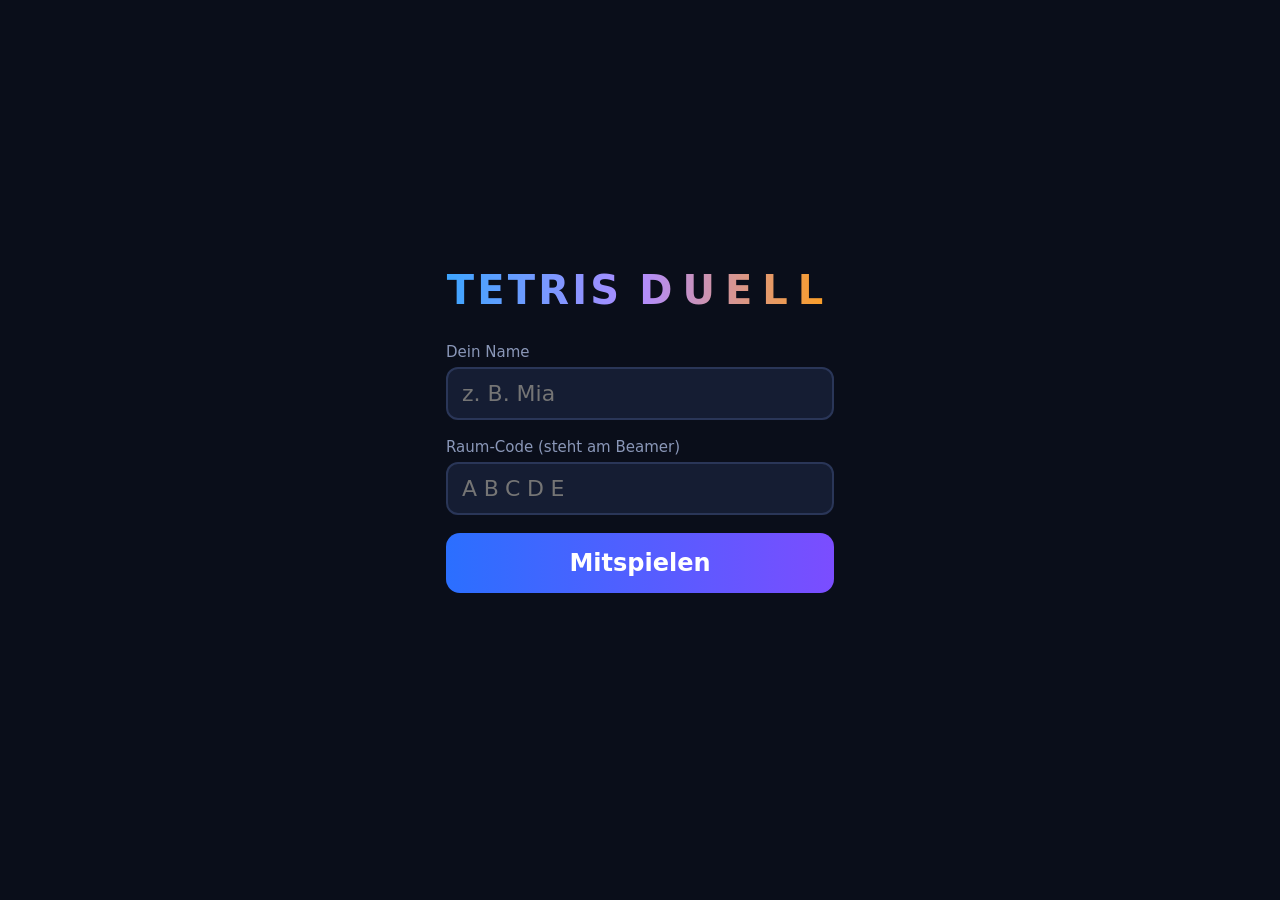
==== controller.html @ c021568d "Tetris-Duell: Beamer-Ansicht mit zwei Smartphones als Controller Statische Web-App (GitHub Pages gee" ====
<!doctype html>
<html lang="de">
<head>
  <meta charset="utf-8">
  <meta name="viewport" content="width=device-width, initial-scale=1, maximum-scale=1, user-scalable=no, viewport-fit=cover">
  <meta name="theme-color" content="#0a0e1a">
  <meta name="apple-mobile-web-app-capable" content="yes">
  <title>Tetris-Duell – Controller</title>
  <link rel="icon" href="data:image/svg+xml,%3Csvg xmlns=%27http://www.w3.org/2000/svg%27 viewBox=%270 0 3 2%27%3E%3Cpath fill=%27%23a855f7%27 d=%27M0 1h3v1H0zM1 0h1v1H1z%27/%3E%3C/svg%3E">
  <link rel="stylesheet" href="css/controller.css">
</head>
<body>
  <!-- Beitreten -->
  <section id="join" class="screen">
    <h1>TETRIS <span>DUELL</span></h1>
    <label>Dein Name
      <input id="name" maxlength="16" autocomplete="off" placeholder="z. B. Mia">
    </label>
    <label id="codeLabel">Raum-Code (steht am Beamer)
      <input id="code" maxlength="5" autocomplete="off" autocapitalize="characters" placeholder="ABCDE">
    </label>
    <button id="btnJoin">Mitspielen</button>
    <p id="joinMsg" class="msg"></p>
  </section>

  <!-- Gamepad -->
  <section id="pad" class="screen" hidden>
    <header id="bar">
      <div class="who"><span id="pdot"></span><b id="pname">…</b></div>
      <div id="info">Verbinde …</div>
    </header>
    <div id="status" class="status"></div>
    <div class="controls">
      <div class="cluster left">
        <button class="btn" data-a="left" aria-label="Links">◀</button>
        <button class="btn" data-a="right" aria-label="Rechts">▶</button>
        <button class="btn wide soft" data-a="down" aria-label="Schneller">▼<small>schneller</small></button>
      </div>
      <div class="cluster right">
        <button class="btn small" data-a="hold" aria-label="Halten">⇄<small>halten</small></button>
        <button class="btn small" data-a="ccw" aria-label="Gegen den Uhrzeigersinn drehen">↺</button>
        <button class="btn wide rot" data-a="cw" aria-label="Drehen">↻<small>drehen</small></button>
        <button class="btn wide drop" data-a="drop" aria-label="Fallen lassen">⤓<small>fallen lassen</small></button>
      </div>
    </div>
  </section>

  <script src="vendor/peerjs.min.js"></script>
  <script src="js/controller.js"></script>
</body>
</html>
---- css/controller.css ----
:root {
  --bg: #0a0e1a;
  --panel: #151d33;
  --line: #2a3658;
  --text: #e8ecf8;
  --muted: #8a97b8;
  --accent: #3da5ff;
  --ok: #2ecc71;
  --bad: #ff4d5e;
}
* { box-sizing: border-box; -webkit-tap-highlight-color: transparent; }
html, body {
  margin: 0; height: 100%;
  background: var(--bg); color: var(--text);
  font-family: system-ui, -apple-system, "Segoe UI", Roboto, Arial, sans-serif;
  overscroll-behavior: none;
}
body { -webkit-user-select: none; user-select: none; -webkit-touch-callout: none; }
.screen[hidden] { display: none !important; }

/* ---------- Beitreten ---------- */
#join {
  min-height: 100%; display: flex; flex-direction: column; justify-content: center; gap: 18px;
  padding: 24px 16px; max-width: 420px; margin: 0 auto;
}
#join h1 { text-align: center; font-size: 40px; margin: 0 0 12px; letter-spacing: .08em;
  background: linear-gradient(90deg, #3da5ff, #b18cff, #ff9f1c);
  -webkit-background-clip: text; background-clip: text; color: transparent; }
#join h1 span { letter-spacing: .25em; }
label { display: flex; flex-direction: column; gap: 6px; color: var(--muted); font-size: 15px; }
input {
  font: inherit; font-size: 22px; padding: 12px 14px; border-radius: 12px;
  border: 2px solid var(--line); background: var(--panel); color: var(--text);
  -webkit-user-select: text; user-select: text;
}
input:focus { outline: none; border-color: var(--accent); }
#code { text-transform: uppercase; letter-spacing: .3em; }
#btnJoin {
  font: inherit; font-size: 24px; font-weight: 800; padding: 16px; border: none; border-radius: 14px;
  background: linear-gradient(90deg, #2b6fff, #7b4dff); color: #fff;
}
#btnJoin:disabled { opacity: .5; }
.msg { text-align: center; color: var(--muted); min-height: 1.4em; margin: 0; }
.msg.err { color: var(--bad); }

/* ---------- Gamepad ---------- */
#pad {
  position: fixed; inset: 0;
  display: flex; flex-direction: column;
  padding: max(10px, env(safe-area-inset-top)) max(10px, env(safe-area-inset-right)) max(10px, env(safe-area-inset-bottom)) max(10px, env(safe-area-inset-left));
  gap: 10px;
  touch-action: none;
  border-top: 6px solid var(--accent);
  transition: background .3s;
}
#bar { display: flex; justify-content: space-between; align-items: center; gap: 10px; font-size: 18px; }
.who { display: flex; align-items: center; gap: 8px; min-width: 0; }
.who b { color: var(--accent); white-space: nowrap; overflow: hidden; text-overflow: ellipsis; font-size: 20px; }
#pdot { width: 12px; height: 12px; border-radius: 50%; background: var(--muted); flex: none; }
#pdot.on { background: var(--ok); }
#pdot.off { background: var(--bad); }
#info { color: var(--muted); font-size: 15px; text-align: right; white-space: nowrap; }
.status {
  flex: 0 0 auto; min-height: 64px;
  display: flex; align-items: center; justify-content: center; text-align: center;
  font-size: 26px; font-weight: 800; line-height: 1.15; padding: 4px;
}
.status.big { font-size: 64px; }
#pad.win { background: #0f3d26; }
#pad.lose { background: #3d0f16; }
#pad.hit { animation: hit .35s; }
@keyframes hit { 0% { background: #5a1520; } 100% { background: var(--bg); } }

.controls { flex: 1; display: flex; gap: 12px; min-height: 0; }
.cluster { flex: 1; display: grid; gap: 10px; grid-template-columns: 1fr 1fr; min-height: 0; }
.cluster.left { grid-template-rows: 2fr 1fr; }
.cluster.right { grid-template-rows: 0.8fr 1.6fr 1.2fr; }
.btn {
  font: inherit; color: var(--text);
  background: var(--panel); border: 2px solid var(--line); border-radius: 18px;
  font-size: clamp(28px, 9vmin, 64px); font-weight: 700;
  display: flex; flex-direction: column; align-items: center; justify-content: center; gap: 2px;
  touch-action: none; padding: 0; min-height: 0;
}
.btn small { font-size: 13px; font-weight: 600; color: var(--muted); text-transform: uppercase; letter-spacing: .05em; }
.btn.small { font-size: clamp(22px, 7vmin, 44px); }
.btn.wide { grid-column: span 2; }
.btn.rot { background: #1d2b52; }
.btn.drop { background: #3a1d52; }
.btn.pressed { background: var(--accent); border-color: var(--accent); color: #fff; transform: scale(.97); }
.btn.pressed small { color: #fff; }
#pad.inactive .btn { opacity: .45; }
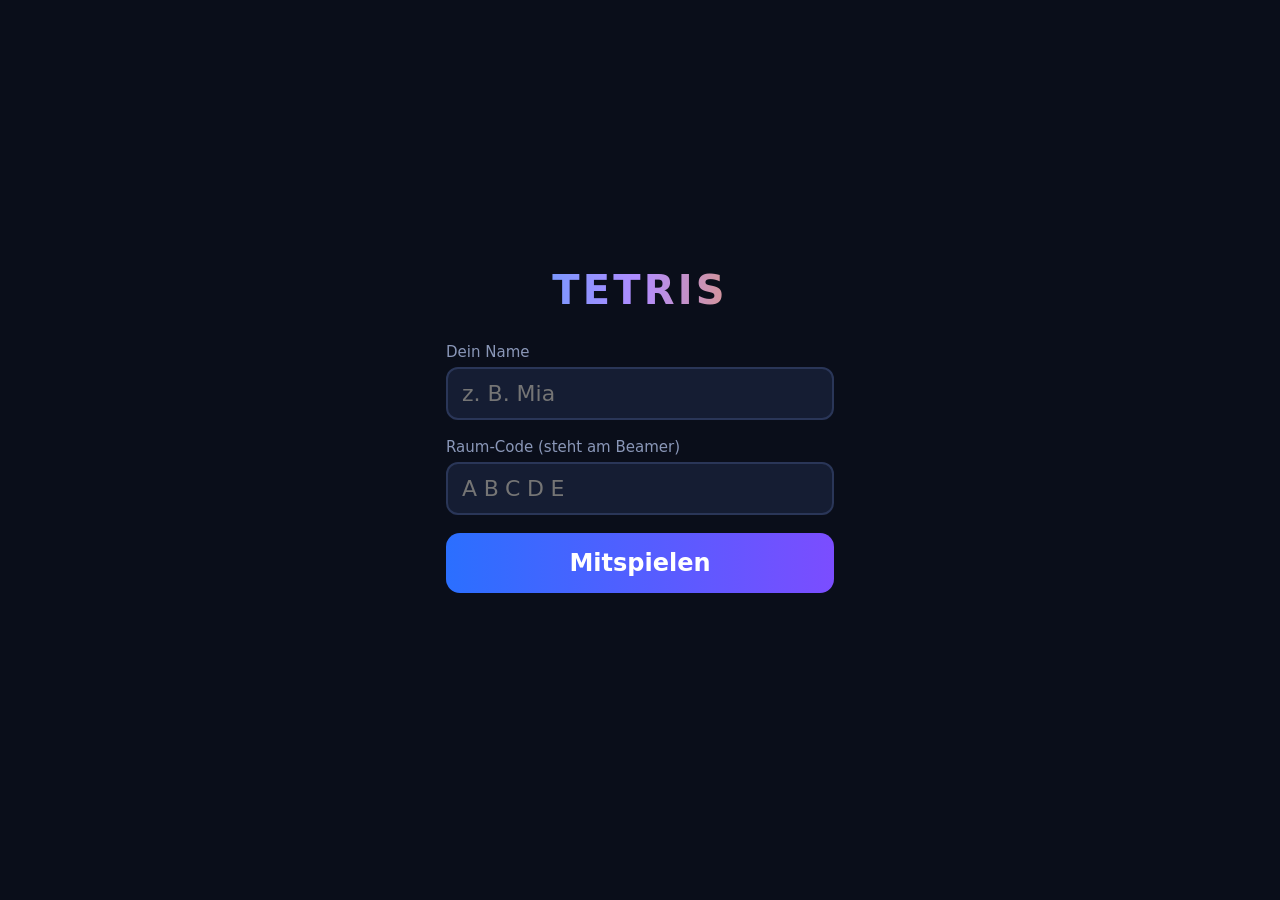
==== commit 4dc6ae51: "Klassenturnier: Qualifikation fuer bis zu 30 Handys + Finale-Duell Runde 1: alle SuS scannen einen Q" ====
--- a/controller.html
+++ b/controller.html
@@ -5,14 +5,14 @@
   <meta name="viewport" content="width=device-width, initial-scale=1, maximum-scale=1, user-scalable=no, viewport-fit=cover">
   <meta name="theme-color" content="#0a0e1a">
   <meta name="apple-mobile-web-app-capable" content="yes">
-  <title>Tetris-Duell – Controller</title>
+  <title>Tetris – Mitspielen</title>
   <link rel="icon" href="data:image/svg+xml,%3Csvg xmlns=%27http://www.w3.org/2000/svg%27 viewBox=%270 0 3 2%27%3E%3Cpath fill=%27%23a855f7%27 d=%27M0 1h3v1H0zM1 0h1v1H1z%27/%3E%3C/svg%3E">
   <link rel="stylesheet" href="css/controller.css">
 </head>
 <body>
   <!-- Beitreten -->
   <section id="join" class="screen">
-    <h1>TETRIS <span>DUELL</span></h1>
+    <h1>TETRIS</h1>
     <label>Dein Name
       <input id="name" maxlength="16" autocomplete="off" placeholder="z. B. Mia">
     </label>
@@ -23,29 +23,26 @@
     <p id="joinMsg" class="msg"></p>
   </section>
 
-  <!-- Gamepad -->
+  <!-- Spiel / Gamepad -->
   <section id="pad" class="screen" hidden>
     <header id="bar">
       <div class="who"><span id="pdot"></span><b id="pname">…</b></div>
-      <div id="info">Verbinde …</div>
+      <div id="info"></div>
     </header>
-    <div id="status" class="status"></div>
-    <div class="controls">
-      <div class="cluster left">
-        <button class="btn" data-a="left" aria-label="Links">◀</button>
-        <button class="btn" data-a="right" aria-label="Rechts">▶</button>
-        <button class="btn wide soft" data-a="down" aria-label="Schneller">▼<small>schneller</small></button>
-      </div>
-      <div class="cluster right">
-        <button class="btn small" data-a="hold" aria-label="Halten">⇄<small>halten</small></button>
-        <button class="btn small" data-a="ccw" aria-label="Gegen den Uhrzeigersinn drehen">↺</button>
-        <button class="btn wide rot" data-a="cw" aria-label="Drehen">↻<small>drehen</small></button>
-        <button class="btn wide drop" data-a="drop" aria-label="Fallen lassen">⤓<small>fallen lassen</small></button>
-      </div>
+    <div id="stage">
+      <canvas id="field" hidden></canvas>
+      <div id="status" class="status"></div>
+    </div>
+    <div class="controls" id="controls" hidden>
+      <button class="btn" data-a="left" aria-label="Links">◀</button>
+      <button class="btn rot" data-a="cw" aria-label="Drehen">↻</button>
+      <button class="btn" data-a="right" aria-label="Rechts">▶</button>
     </div>
   </section>
 
   <script src="vendor/peerjs.min.js"></script>
+  <script src="js/tetris.js"></script>
+  <script src="js/render.js"></script>
   <script src="js/controller.js"></script>
 </body>
 </html>
--- a/css/controller.css
+++ b/css/controller.css
@@ -4,7 +4,7 @@
   --line: #2a3658;
   --text: #e8ecf8;
   --muted: #8a97b8;
-  --accent: #3da5ff;
+  --accent: #a78bfa;
   --ok: #2ecc71;
   --bad: #ff4d5e;
 }
@@ -61,8 +61,8 @@
 #pdot.off { background: var(--bad); }
 #info { color: var(--muted); font-size: 15px; text-align: right; white-space: nowrap; }
 .status {
-  flex: 0 0 auto; min-height: 64px;
-  display: flex; align-items: center; justify-content: center; text-align: center;
+  min-height: 64px;
+  display: flex; flex-direction: column; align-items: center; justify-content: center; text-align: center;
   font-size: 26px; font-weight: 800; line-height: 1.15; padding: 4px;
 }
 .status.big { font-size: 64px; }
@@ -71,22 +71,22 @@
 #pad.hit { animation: hit .35s; }
 @keyframes hit { 0% { background: #5a1520; } 100% { background: var(--bg); } }
 
-.controls { flex: 1; display: flex; gap: 12px; min-height: 0; }
-.cluster { flex: 1; display: grid; gap: 10px; grid-template-columns: 1fr 1fr; min-height: 0; }
-.cluster.left { grid-template-rows: 2fr 1fr; }
-.cluster.right { grid-template-rows: 0.8fr 1.6fr 1.2fr; }
+#stage { flex: 1; min-height: 0; position: relative; display: flex; align-items: center; justify-content: center; }
+#field { display: block; }
+#field[hidden] { display: none; }
+#stage .status { position: absolute; inset: 0; pointer-events: none; }
+#stage.overlay .status { background: rgba(6, 9, 18, .78); border-radius: 14px; }
+.controls { flex: 0 0 auto; height: min(24vh, 190px); display: grid; grid-template-columns: 1fr 1.25fr 1fr; gap: 10px; }
+.controls[hidden] { display: none; }
 .btn {
   font: inherit; color: var(--text);
   background: var(--panel); border: 2px solid var(--line); border-radius: 18px;
-  font-size: clamp(28px, 9vmin, 64px); font-weight: 700;
-  display: flex; flex-direction: column; align-items: center; justify-content: center; gap: 2px;
+  font-size: clamp(34px, 11vmin, 72px); font-weight: 700;
+  display: flex; align-items: center; justify-content: center;
   touch-action: none; padding: 0; min-height: 0;
 }
-.btn small { font-size: 13px; font-weight: 600; color: var(--muted); text-transform: uppercase; letter-spacing: .05em; }
-.btn.small { font-size: clamp(22px, 7vmin, 44px); }
-.btn.wide { grid-column: span 2; }
 .btn.rot { background: #1d2b52; }
-.btn.drop { background: #3a1d52; }
 .btn.pressed { background: var(--accent); border-color: var(--accent); color: #fff; transform: scale(.97); }
-.btn.pressed small { color: #fff; }
 #pad.inactive .btn { opacity: .45; }
+.status small { display: block; font-size: 17px; font-weight: 600; color: var(--muted); margin-top: 6px; }
+.status .hl { color: var(--accent); }
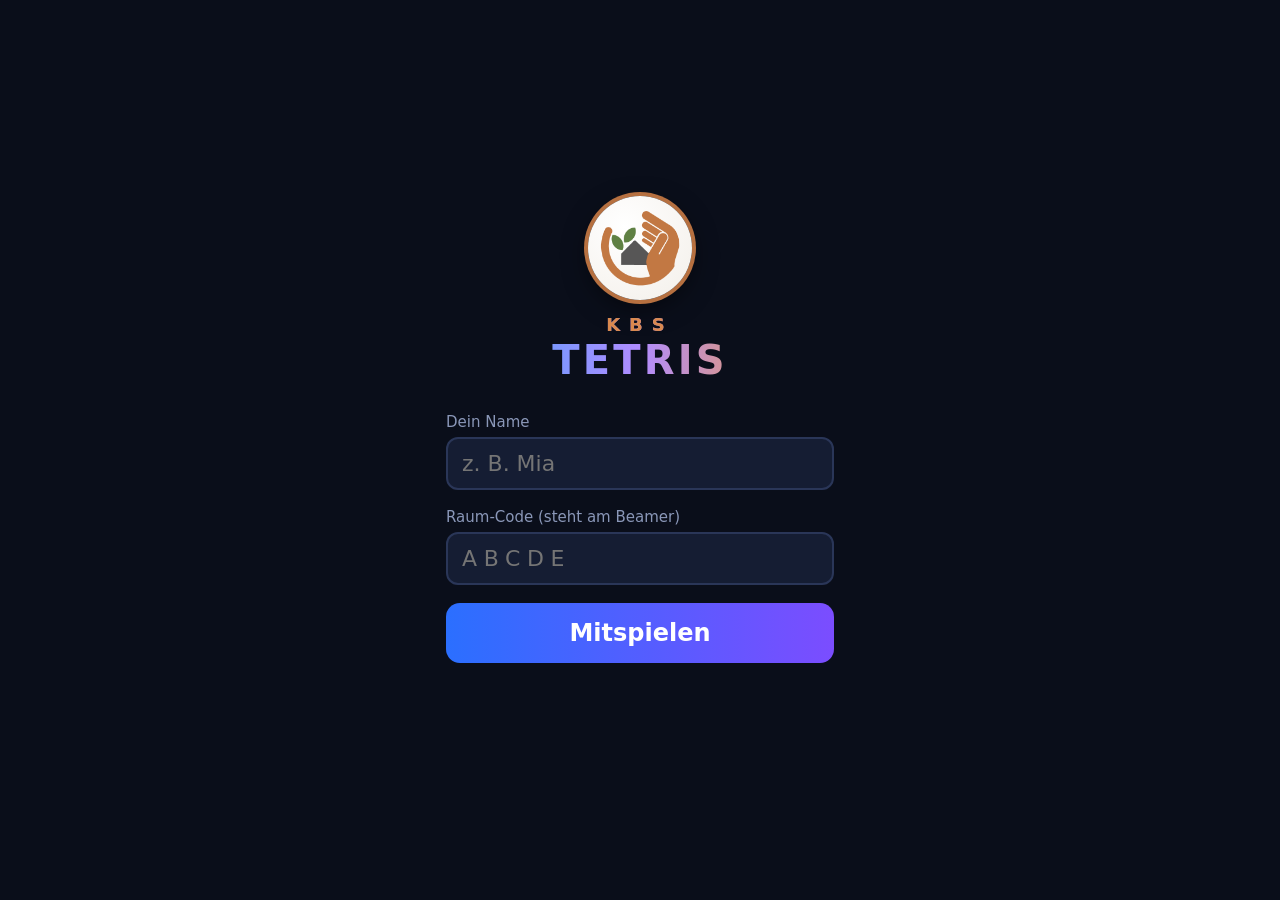
==== commit 7e3980b2: "Schullogo und neuer Name: KBS TETRIS KLASSENTURNIER Logo als runde, helle Plakette (damit das graue " ====
--- a/controller.html
+++ b/controller.html
@@ -5,14 +5,15 @@
   <meta name="viewport" content="width=device-width, initial-scale=1, maximum-scale=1, user-scalable=no, viewport-fit=cover">
   <meta name="theme-color" content="#0a0e1a">
   <meta name="apple-mobile-web-app-capable" content="yes">
-  <title>Tetris – Mitspielen</title>
-  <link rel="icon" href="data:image/svg+xml,%3Csvg xmlns=%27http://www.w3.org/2000/svg%27 viewBox=%270 0 3 2%27%3E%3Cpath fill=%27%23a855f7%27 d=%27M0 1h3v1H0zM1 0h1v1H1z%27/%3E%3C/svg%3E">
+  <title>KBS Tetris – Mitspielen</title>
+  <link rel="icon" type="image/png" href="img/kbs-logo.png">
   <link rel="stylesheet" href="css/controller.css">
 </head>
 <body>
   <!-- Beitreten -->
   <section id="join" class="screen">
-    <h1>TETRIS</h1>
+    <img class="badge" src="img/kbs-logo.png" alt="Logo der KBS">
+    <h1><small>KBS</small>TETRIS</h1>
     <label>Dein Name
       <input id="name" maxlength="16" autocomplete="off" placeholder="z. B. Mia">
     </label>
@@ -40,9 +41,9 @@
     </div>
   </section>
 
-  <script src="vendor/peerjs.min.js"></script>
   <script src="js/tetris.js"></script>
   <script src="js/render.js"></script>
+  <script src="js/net.js"></script>
   <script src="js/controller.js"></script>
 </body>
 </html>
--- a/css/controller.css
+++ b/css/controller.css
@@ -90,3 +90,14 @@
 #pad.inactive .btn { opacity: .45; }
 .status small { display: block; font-size: 17px; font-weight: 600; color: var(--muted); margin-top: 6px; }
 .status .hl { color: var(--accent); }
+#stage { touch-action: none; border-radius: 14px; }
+#stage.tap { animation: tap .25s; }
+@keyframes tap { 0% { background: rgba(255,255,255,.12); } 100% { background: transparent; } }
+
+/* Schullogo (KBS) */
+#join .badge {
+  display: block; margin: 0 auto -4px; width: 104px; height: 104px; object-fit: contain;
+  padding: 12px; border-radius: 50%; background: radial-gradient(circle at 35% 30%, #fff, #f3efe9);
+  box-shadow: 0 0 0 4px rgba(201, 124, 69, .9), 0 8px 24px rgba(0, 0, 0, .5);
+}
+#join h1 small { display: block; font-size: 18px; letter-spacing: .5em; color: #d9894f; -webkit-text-fill-color: #d9894f; margin-bottom: 2px; }
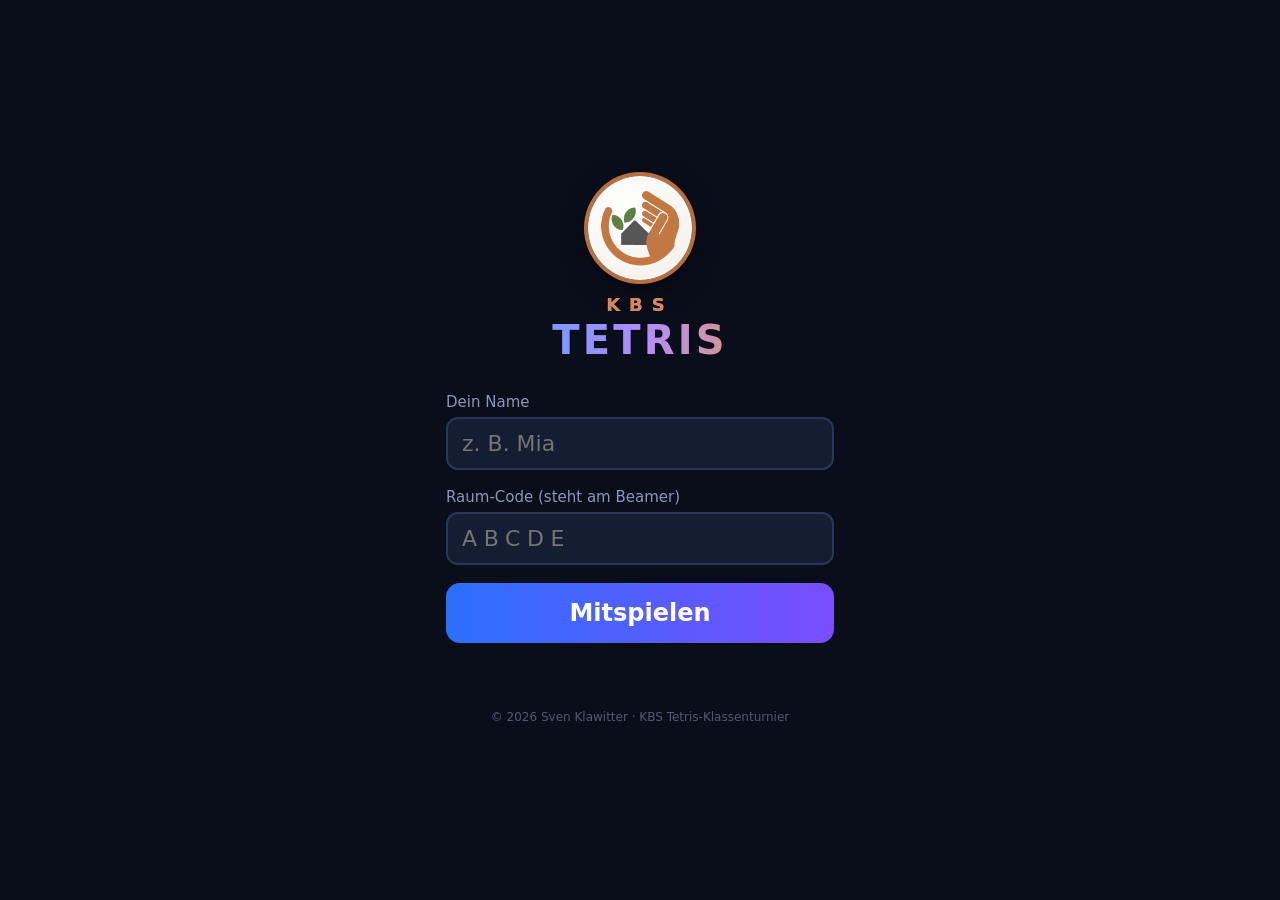
==== commit e96ef9b3: "Urhebervermerk (c) 2026 Sven Klawitter; Raum-Code-Feld bei QR-Link ausblenden - Dezenter Vermerk unt" ====
--- a/controller.html
+++ b/controller.html
@@ -5,6 +5,7 @@
   <meta name="viewport" content="width=device-width, initial-scale=1, maximum-scale=1, user-scalable=no, viewport-fit=cover">
   <meta name="theme-color" content="#0a0e1a">
   <meta name="apple-mobile-web-app-capable" content="yes">
+  <meta name="author" content="Sven Klawitter">
   <title>KBS Tetris – Mitspielen</title>
   <link rel="icon" type="image/png" href="img/kbs-logo.png">
   <link rel="stylesheet" href="css/controller.css">
@@ -22,6 +23,7 @@
     </label>
     <button id="btnJoin">Mitspielen</button>
     <p id="joinMsg" class="msg"></p>
+    <footer class="credit">© 2026 Sven Klawitter · KBS Tetris-Klassenturnier</footer>
   </section>
 
   <!-- Spiel / Gamepad -->
--- a/css/controller.css
+++ b/css/controller.css
@@ -101,3 +101,9 @@
   box-shadow: 0 0 0 4px rgba(201, 124, 69, .9), 0 8px 24px rgba(0, 0, 0, .5);
 }
 #join h1 small { display: block; font-size: 18px; letter-spacing: .5em; color: #d9894f; -webkit-text-fill-color: #d9894f; margin-bottom: 2px; }
+
+/* Urhebervermerk */
+#join .credit { margin-top: 8px; text-align: center; color: var(--muted); opacity: .55; font-size: 12px; }
+
+/* versteckte Felder (z. B. Raum-Code, wenn er schon im QR-Link steht) wirklich ausblenden */
+label[hidden] { display: none; }
